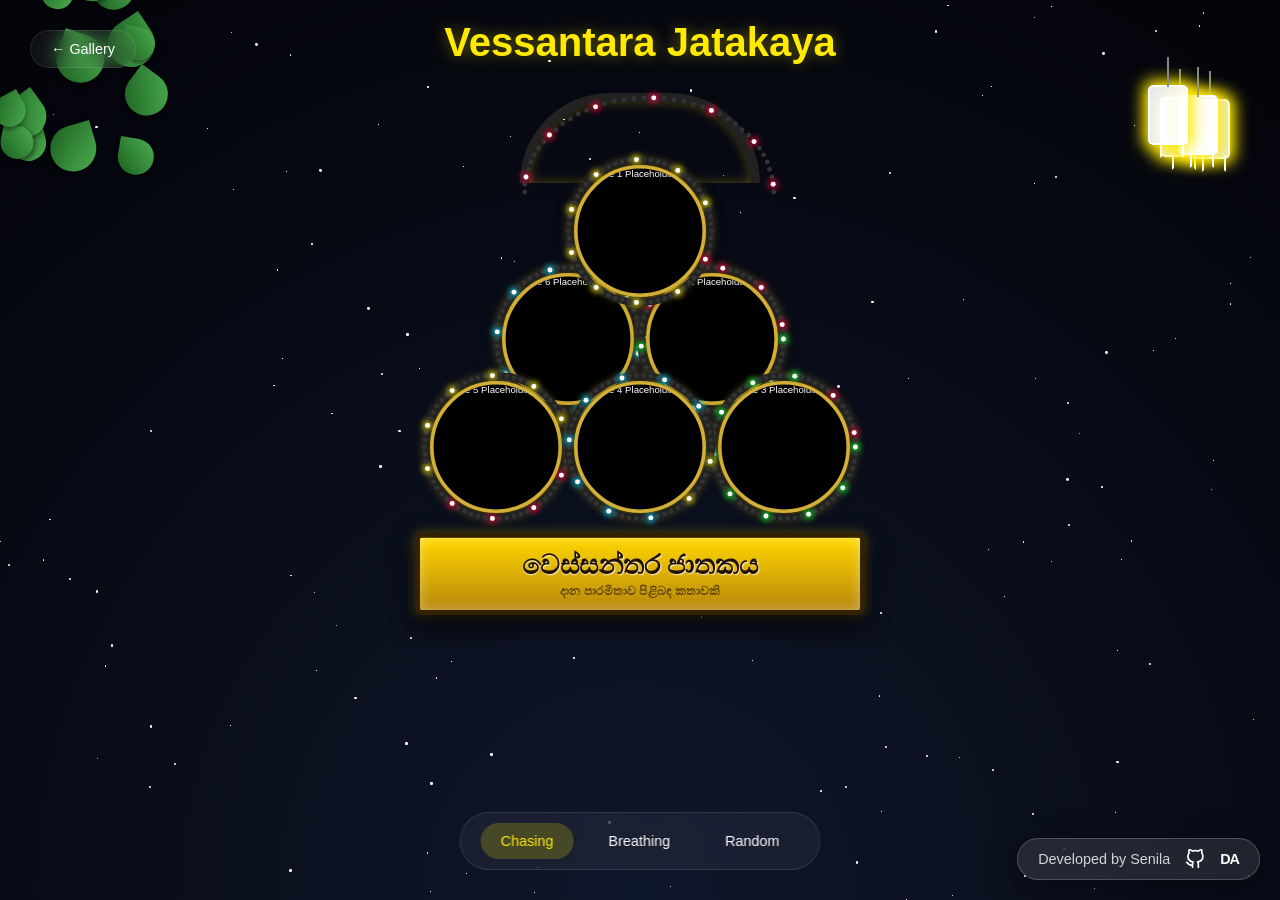
==== story1.html @ f611c3cc "Add files via upload" ====
<!DOCTYPE html>
<html lang="en">
<head>
    <meta charset="UTF-8">
    <meta name="viewport" content="width=device-width, initial-scale=1.0">
    <title>Vessantara Jatakaya - Thorana</title>
    <link rel="preconnect" href="https://fonts.googleapis.com">
    <link rel="preconnect" href="https://fonts.gstatic.com" crossorigin>
    <link href="https://fonts.googleapis.com/css2?family=Inter:wght@300;400;600&family=Playfair+Display:ital,wght@0,600;1,600&display=swap" rel="stylesheet">
    <link rel="stylesheet" href="style.css">
</head>
<body>
    <div id="night-sky"></div>
    <div class="corner-left" id="bo-leaves-container"></div>
    <div class="corner-right" id="lanterns-container"></div>
    <a href="index.html" class="back-button">← Gallery</a>

    <main class="thorana-page">
        <h1 class="thorana-title">Vessantara Jatakaya</h1>
        
        <div class="thorana-wrapper" id="thorana">
            <div class="t-crest"><div class="t-led-ring crest-ring"></div></div>
            <div class="t-circle t-c1" data-scene="scene1"><div class="t-led-ring"></div><div class="t-inner-content"><img src="img/wes/1.webp" alt="Scene 1 Placeholder"></div></div>
            <div class="t-circle t-c6" data-scene="scene6"><div class="t-led-ring"></div><div class="t-inner-content"><img src="img/wes/2.webp" alt="Scene 6 Placeholder"></div></div>
            <div class="t-circle t-c2" data-scene="scene2"><div class="t-led-ring"></div><div class="t-inner-content"><img src="img/wes/3.webp" alt="Scene 2 Placeholder"></div></div>
            <div class="t-circle t-c5" data-scene="scene5"><div class="t-led-ring"></div><div class="t-inner-content"><img src="img/wes/4.webp" alt="Scene 5 Placeholder"></div></div>
            <div class="t-circle t-c4" data-scene="scene4"><div class="t-led-ring"></div><div class="t-inner-content"><img src="img/wes/5.webp" alt="Scene 4 Placeholder"></div></div>
            <div class="t-circle t-c3" data-scene="scene3"><div class="t-led-ring"></div><div class="t-inner-content"><img src="img/wes/6.webp" alt="Scene 3 Placeholder"></div></div>
            <div class="thorana-base">
                <div class="base-title">වෙස්සන්තර ජාතකය</div>
                <div class="base-summary">දාන පාරමිතාව පිළිබඳ කතාවකි</div>
            </div>
        </div>
    </main>

    <!-- Glass Modal for Scene Details -->
    <div id="glass-modal" class="glass-modal">
        <div class="glass-modal-content">
            <span class="glass-close">&times;</span>
            <h2 id="modal-title">Scene Details</h2>
            <div id="modal-text"></div>
        </div>
    </div>

    <div class="glass-controls">
        <button id="btn-chasing" class="glass-btn active">Chasing</button>
        <button id="btn-breathing" class="glass-btn">Breathing</button>
        <button id="btn-random" class="glass-btn">Random</button>
    </div>

    <!-- Pass story data to JS -->
    <script>
        const storyData = {
            center: { title: "Gautama Buddha", desc: "The central figure of enlightenment." },
            scene1: { title: "The Royal Birth", desc: "Prince Vessantara is born to the King of Sanjaya, known for his boundless generosity even from childhood." },
            scene2: { title: "Giving the White Elephant", desc: "A severe drought hits the neighboring kingdom. They ask for the magical rain-bringing white elephant. Vessantara gives it away freely." },
            scene3: { title: "Banishment", desc: "The citizens are furious about giving away the royal elephant and demand the King banish Vessantara to the forest." },
            scene4: { title: "Giving away the Chariot", desc: "On his way to the forest, Vessantara gives away his horses and royal chariot to passing Brahmins." },
            scene5: { title: "Giving the Children", desc: "A wicked Brahmin named Jujaka asks for Vessantara's children to be his servants. Vessantara, perfecting his generosity, gives them away." },
            scene6: { title: "The Ultimate Sacrifice", desc: "Sakka (king of gods) disguises himself and asks for Vessantara's wife. Vessantara agrees, proving his detachment. Sakka reveals himself, restores everything, and the family is reunited." }
        };
    </script>
    <script src="script.js"></script>
</body>
</html>
---- style.css ----
:root {
    --bg-color: #030308;
    --glass-bg: rgba(255, 255, 255, 0.05);
    --glass-border: rgba(255, 255, 255, 0.1);
    --glass-shadow: 0 8px 32px 0 rgba(0, 0, 0, 0.37);
    --font-main: 'Trebuchet MS', sans-serif;
    --font-heading: 'Trebuchet MS', sans-serif;
    --font-sinhala: 'Abhaya Libre', serif;
    
    /* Neon Colors */
    --led-red: #ff003c;
    --led-yellow: #ffea00;
    --led-blue: #00d0ff;
    --led-green: #00ff2a;
}

* {
    margin: 0;
    padding: 0;
    box-sizing: border-box;
}

body {
    background-color: var(--bg-color);
    color: #fff;
    font-family: 'Trebuchet MS', sans-serif;
    overflow-x: hidden;
    min-height: 100vh;
}

/* Background Stars */
#night-sky {
    position: fixed;
    top: 0;
    left: 0;
    width: 100vw;
    height: 100vh;
    z-index: -1;
    background: radial-gradient(circle at bottom, #0f172a 0%, #030308 100%);
}
.star {
    position: absolute;
    background: #fff;
    border-radius: 50%;
    animation: twinkle linear infinite;
}
@keyframes twinkle {
    0%, 100% { opacity: 0.2; transform: scale(0.8); }
    50% { opacity: 1; transform: scale(1.2); box-shadow: 0 0 8px #fff; }
}

/* ========================================= */
/* GALLERY (INDEX.HTML) - APPLE GLASS UI     */
/* ========================================= */

.gallery-container {
    max-width: 1200px;
    margin: 0 auto;
    padding: 60px 20px;
    display: flex;
    flex-direction: column;
    align-items: center;
}

.glass-header {
    background: var(--glass-bg);
    backdrop-filter: blur(20px);
    -webkit-backdrop-filter: blur(20px);
    border: 1px solid var(--glass-border);
    border-radius: 24px;
    padding: 40px;
    text-align: center;
    margin-bottom: 60px;
    width: 100%;
    max-width: 800px;
    box-shadow: var(--glass-shadow);
}
.glass-header h1 {
    font-family: var(--font-heading);
    font-size: 3rem;
    margin-bottom: 10px;
    background: linear-gradient(90deg, #ffea00, #ff003c);
    -webkit-background-clip: text;
    -webkit-text-fill-color: transparent;
}
.glass-header p {
    font-size: 1.2rem;
    color: #ccc;
    font-weight: 300;
}

.glass-grid {
    display: grid;
    grid-template-columns: repeat(auto-fit, minmax(300px, 1fr));
    gap: 30px;
    width: 100%;
}

.glass-card {
    text-decoration: none;
    color: #fff;
    background: var(--glass-bg);
    backdrop-filter: blur(15px);
    -webkit-backdrop-filter: blur(15px);
    border: 1px solid var(--glass-border);
    border-radius: 24px;
    padding: 25px;
    display: flex;
    flex-direction: column;
    align-items: center;
    text-align: center;
    transition: all 0.4s cubic-bezier(0.175, 0.885, 0.32, 1.275);
    box-shadow: var(--glass-shadow);
}
.glass-card:hover {
    transform: translateY(-10px) scale(1.02);
    background: rgba(255, 255, 255, 0.1);
    border-color: rgba(255, 234, 0, 0.5);
    box-shadow: 0 15px 40px rgba(0,0,0,0.5), 0 0 20px rgba(255, 234, 0, 0.1) inset;
}

.card-image-placeholder {
    width: 100%;
    aspect-ratio: 16/9;
    background: rgba(0, 0, 0, 0.3);
    border-radius: 12px;
    margin-bottom: 20px;
    border: 1px dashed rgba(255,255,255,0.2);
    display: flex;
    justify-content: center;
    align-items: center;
    overflow: hidden;
}
.placeholder-img {
    width: 100%;
    height: 100%;
    object-fit: cover;
    opacity: 0.7;
}

.glass-card h2 {
    font-family: var(--font-heading);
    font-size: 1.5rem;
    margin-bottom: 8px;
    color: #ffea00;
}
.glass-card p {
    font-size: 0.9rem;
    color: #aaa;
}

.base-summary {
    font-size: 1.1rem;
    color: #4a3600;
}

/* Glassmorphism Footer */
.glass-footer {
    position: fixed;
    bottom: 20px;
    right: 20px;
    background: rgba(255, 255, 255, 0.1);
    backdrop-filter: blur(10px);
    -webkit-backdrop-filter: blur(10px);
    border: 1px solid rgba(255, 255, 255, 0.2);
    border-radius: 50px;
    padding: 10px 20px;
    display: flex;
    gap: 15px;
    align-items: center;
    z-index: 100;
    box-shadow: 0 8px 32px 0 rgba(0, 0, 0, 0.37);
}
.glass-footer span {
    color: #fff;
    font-family: var(--font-main);
    font-size: 0.9rem;
    opacity: 0.8;
}
.glass-footer a {
    color: #fff;
    text-decoration: none;
    font-size: 1.2rem;
    transition: transform 0.3s ease, color 0.3s ease;
    display: flex;
    align-items: center;
    justify-content: center;
}
.glass-footer a:hover {
    transform: scale(1.1);
    color: var(--primary-glow);
}

/* ========================================= */
/* THORANA PAGE (STORY PAGES)                */
/* ========================================= */

.thorana-page {
    display: flex;
    flex-direction: column;
    align-items: center;
    padding-top: 20px;
    height: 100vh;
    overflow: hidden;
}

.back-button {
    position: fixed;
    top: 30px;
    left: 30px;
    z-index: 100;
    text-decoration: none;
    color: #fff;
    background: var(--glass-bg);
    backdrop-filter: blur(10px);
    border: 1px solid var(--glass-border);
    padding: 10px 20px;
    border-radius: 20px;
    font-size: 0.9rem;
    transition: all 0.3s ease;
}
.back-button:hover {
    background: rgba(255,255,255,0.15);
}

.thorana-title {
    font-family: var(--font-heading);
    font-size: 2.5rem;
    color: #ffea00;
    margin-bottom: 20px;
    text-shadow: 0 0 15px rgba(255, 234, 0, 0.4);
    z-index: 10;
}

/* Thorana Layout (Circular Interlocking) */
.thorana-wrapper {
    position: relative;
    width: 800px;
    height: 800px;
    transform-origin: top center;
    /* Scale down to prevent overlap with bottom controls */
    transform: scale(0.6);
    margin-top: 20px;
    margin-bottom: -100px; /* Compensate for scaled empty space */
}

.t-circle {
    position: absolute;
    border-radius: 50%;
    display: flex;
    justify-content: center;
    align-items: center;
    box-shadow: 0 0 30px rgba(0,0,0,0.8), 0 0 15px rgba(255, 215, 0, 0.4);
    background: #111;
    cursor: pointer;
    transition: transform 0.3s ease, z-index 0s;
}
.t-circle:hover {
    transform: scale(1.05);
    z-index: 50 !important;
}

/* Outer LED Border Container */
.t-led-ring {
    position: absolute;
    inset: -15px; /* Spacing for bulbs */
    border-radius: 50%;
    border: 12px solid #222; /* Physical frame */
    box-sizing: border-box;
    box-shadow: 0 0 10px rgba(255,215,0,0.2) inset, 0 0 10px rgba(255,215,0,0.2);
}

.t-inner-content {
    position: relative;
    width: 100%;
    height: 100%;
    border-radius: 50%;
    overflow: hidden;
    border: 6px solid #d4af37; /* Gold border */
    background: #000;
}

.t-inner-content img {
    width: 100%;
    height: 100%;
    object-fit: cover;
}
/* If no image, show placeholder text */
.t-inner-content::after {
    content: "Add Image";
    position: absolute;
    inset: 0;
    display: flex;
    justify-content: center;
    align-items: center;
    color: rgba(255,255,255,0.2);
    font-family: var(--font-main);
    font-size: 1.2rem;
    z-index: -1;
}

/* Specific Positions based on the reference picture (Pyramid Layout) */
/* Top Row */
.t-c1 { width: 220px; height: 220px; top: 100px; left: 290px; z-index: 5; } 
/* Middle Row */
.t-c6 { width: 220px; height: 220px; top: 280px; left: 170px; z-index: 4; } 
.t-c2 { width: 220px; height: 220px; top: 280px; left: 410px; z-index: 4; } 
/* Bottom Row */
.t-c5 { width: 220px; height: 220px; top: 460px; left: 50px; z-index: 6; } 
.t-c4 { width: 220px; height: 220px; top: 460px; left: 290px; z-index: 7; } 
.t-c3 { width: 220px; height: 220px; top: 460px; left: 530px; z-index: 6; }

/* Rectangular Base */
.thorana-base {
    position: absolute;
    bottom: -50px;
    left: 50%;
    transform: translateX(-50%);
    width: 750px;
    background: linear-gradient(180deg, #ffd700, #b8860b);
    border: 8px solid #332200;
    border-radius: 12px;
    padding: 20px 40px;
    text-align: center;
    box-shadow: 0 15px 40px rgba(0,0,0,0.9), inset 0 0 20px rgba(255,255,255,0.4), 0 0 20px rgba(255, 215, 0, 0.4);
    z-index: 20;
    color: #221100;
    display: flex;
    flex-direction: column;
    align-items: center;
}

.base-title {
    font-family: var(--font-sinhala);
    font-size: 2.8rem;
    font-weight: bold;
    margin-bottom: 5px;
    text-shadow: 1px 1px 2px rgba(255,255,255,0.8);
}

.base-summary {
    font-family: var(--font-sinhala);
    font-size: 1.3rem;
    font-weight: 600;
    opacity: 0.85;
}

/* Top Crest/Crown */
.t-crest {
    position: absolute;
    top: -20px;
    left: 200px;
    width: 400px;
    height: 150px;
    background: transparent;
    border-radius: 200px 200px 0 0;
    border: 15px solid #222;
    border-bottom: none;
    z-index: 2;
    box-shadow: 0 0 20px rgba(255, 215, 0, 0.3) inset;
}

.crest-ring {
    border: none !important;
    box-shadow: none !important;
    inset: 0 !important;
}

/* Corner Elements */
.corner-left, .corner-right {
    position: fixed;
    top: 0;
    z-index: 30;
    pointer-events: none; /* Let children handle pointer events */
}

.corner-left {
    left: 0;
    width: 250px;
    height: 300px;
}

.corner-right {
    right: 0;
    width: 200px;
    height: 300px;
}

/* Bo Tree Leaves */
.bo-leaf {
    position: absolute;
    background: linear-gradient(45deg, #1b5e20, #4caf50);
    border-radius: 0 50% 50% 50%;
    transform: rotate(45deg);
    box-shadow: 2px 2px 5px rgba(0,0,0,0.5);
    pointer-events: auto;
    transition: transform 0.5s cubic-bezier(0.175, 0.885, 0.32, 1.275);
    transform-origin: top left;
}
.bo-leaf:hover {
    /* Base hover effect, JS handles mousemove proximity */
}

/* Vesak Lanterns */
.lantern {
    position: absolute;
    width: 40px;
    height: 60px;
    background: rgba(255, 255, 255, 0.9);
    border: 2px solid #fff;
    border-radius: 5px;
    box-shadow: 0 0 15px 5px var(--led-yellow);
    pointer-events: auto;
    transform-origin: top center;
    /* JS Physics handles the transform now */
}
.lantern::before {
    content: '';
    position: absolute;
    top: -30px;
    left: 50%;
    width: 2px;
    height: 30px;
    background: #888;
    transform: translateX(-50%);
}
.lantern::after {
    content: '';
    position: absolute;
    bottom: -15px;
    left: 10px;
    width: 20px;
    height: 15px;
    border-left: 2px solid #fff;
    border-right: 2px solid #fff;
    border-bottom: 2px solid transparent;
}

/* LED Bulbs */
.bulb {
    position: absolute;
    width: 8px;
    height: 8px;
    border-radius: 50%;
    background: #333; /* off state */
    top: 50%; left: 50%;
    margin: -4px 0 0 -4px;
}

.bulb.red { background: #fff; box-shadow: 0 0 10px 3px var(--led-red), inset 0 0 3px #fff; }
.bulb.yellow { background: #fff; box-shadow: 0 0 10px 3px var(--led-yellow), inset 0 0 3px #fff; }
.bulb.blue { background: #fff; box-shadow: 0 0 10px 3px var(--led-blue), inset 0 0 3px #fff; }
.bulb.green { background: #fff; box-shadow: 0 0 10px 3px var(--led-green), inset 0 0 3px #fff; }


/* ========================================= */
/* GLASSMODAL                                */
/* ========================================= */
.glass-modal {
    display: none;
    position: fixed;
    z-index: 1000;
    inset: 0;
    background: rgba(0, 0, 0, 0.6);
    backdrop-filter: blur(8px);
    -webkit-backdrop-filter: blur(8px);
    justify-content: center;
    align-items: center;
    opacity: 0;
    transition: opacity 0.4s ease;
}

.glass-modal.show {
    display: flex;
    opacity: 1;
}

.glass-modal-content {
    background: var(--glass-bg);
    backdrop-filter: blur(25px);
    -webkit-backdrop-filter: blur(25px);
    border: 1px solid var(--glass-border);
    border-radius: 30px;
    padding: 50px;
    width: 90%;
    max-width: 700px;
    box-shadow: var(--glass-shadow);
    position: relative;
    transform: translateY(30px) scale(0.95);
    transition: all 0.4s cubic-bezier(0.175, 0.885, 0.32, 1.275);
}

.glass-modal.show .glass-modal-content {
    transform: translateY(0) scale(1);
}

.glass-close {
    position: absolute;
    top: 20px;
    right: 30px;
    font-size: 2rem;
    color: rgba(255,255,255,0.5);
    cursor: pointer;
    transition: color 0.2s;
}
.glass-close:hover {
    color: #fff;
}

#modal-title {
    font-family: var(--font-heading);
    color: #ffea00;
    font-size: 2.5rem;
    margin-bottom: 15px;
    border-bottom: 1px solid var(--glass-border);
    padding-bottom: 15px;
}

#modal-text {
    font-size: 1.1rem;
    line-height: 1.7;
    color: #eaeaea;
    font-weight: 300;
}

/* Controls */
.glass-controls {
    position: fixed;
    bottom: 30px;
    left: 50%;
    transform: translateX(-50%);
    display: flex;
    gap: 15px;
    z-index: 100;
    background: var(--glass-bg);
    backdrop-filter: blur(15px);
    border: 1px solid var(--glass-border);
    padding: 10px 20px;
    border-radius: 30px;
}

.glass-btn {
    background: transparent;
    color: #fff;
    border: none;
    font-family: var(--font-main);
    font-size: 0.9rem;
    padding: 10px 20px;
    border-radius: 20px;
    cursor: pointer;
    transition: all 0.3s;
}
.glass-btn:hover {
    background: rgba(255,255,255,0.1);
}
.glass-btn.active {
    background: rgba(255, 234, 0, 0.2);
    color: #ffea00;
}
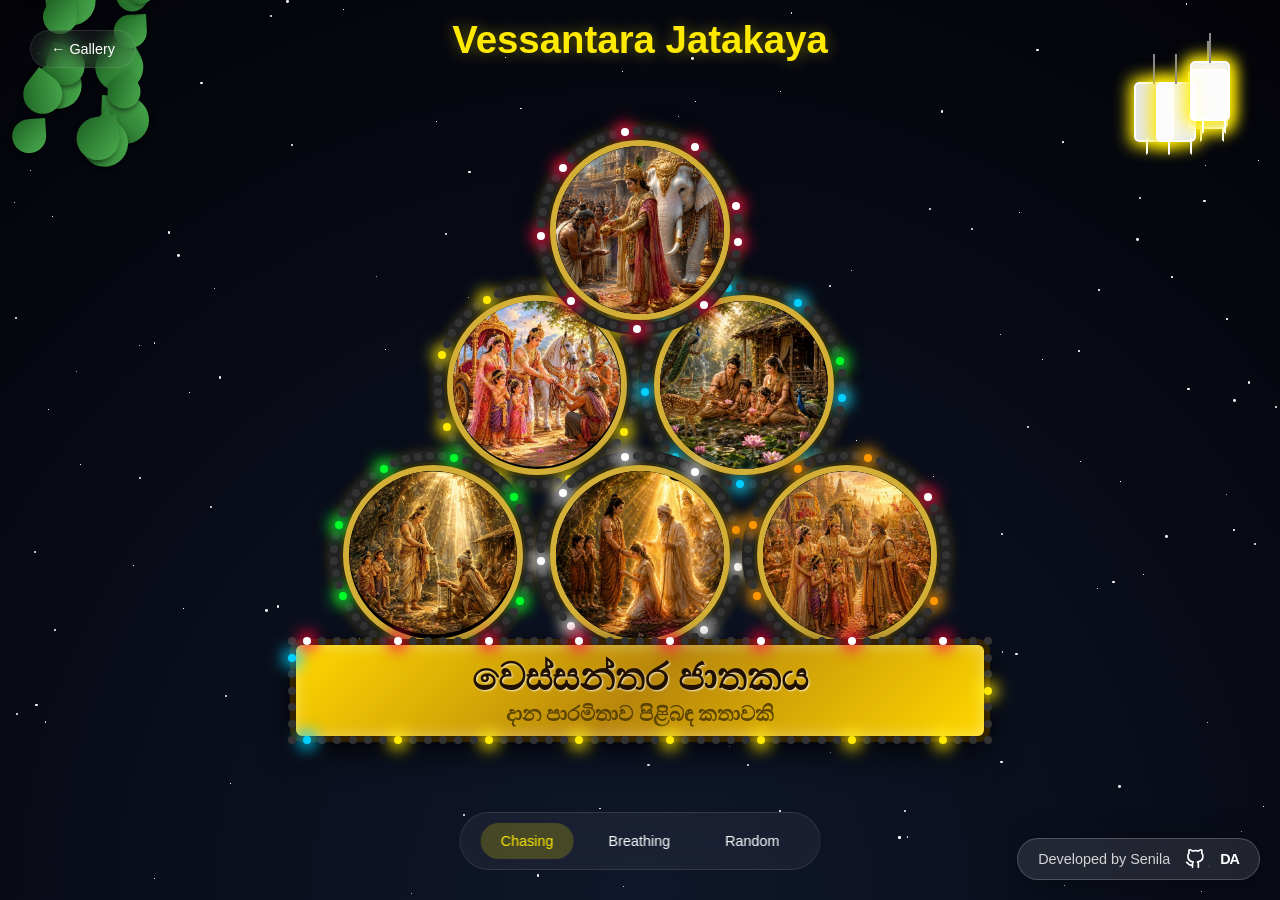
==== commit 3c5a8d60: "Add files via upload" ====
--- a/story1.html
+++ b/story1.html
@@ -19,14 +19,27 @@
         <h1 class="thorana-title">Vessantara Jatakaya</h1>
         
         <div class="thorana-wrapper" id="thorana">
-            <div class="t-crest"><div class="t-led-ring crest-ring"></div></div>
-            <div class="t-circle t-c1" data-scene="scene1"><div class="t-led-ring"></div><div class="t-inner-content"><img src="img/wes/1.webp" alt="Scene 1 Placeholder"></div></div>
-            <div class="t-circle t-c6" data-scene="scene6"><div class="t-led-ring"></div><div class="t-inner-content"><img src="img/wes/2.webp" alt="Scene 6 Placeholder"></div></div>
-            <div class="t-circle t-c2" data-scene="scene2"><div class="t-led-ring"></div><div class="t-inner-content"><img src="img/wes/3.webp" alt="Scene 2 Placeholder"></div></div>
-            <div class="t-circle t-c5" data-scene="scene5"><div class="t-led-ring"></div><div class="t-inner-content"><img src="img/wes/4.webp" alt="Scene 5 Placeholder"></div></div>
-            <div class="t-circle t-c4" data-scene="scene4"><div class="t-led-ring"></div><div class="t-inner-content"><img src="img/wes/5.webp" alt="Scene 4 Placeholder"></div></div>
-            <div class="t-circle t-c3" data-scene="scene3"><div class="t-led-ring"></div><div class="t-inner-content"><img src="img/wes/6.webp" alt="Scene 3 Placeholder"></div></div>
+            <!-- Buddha row (top) -->
+            <div class="thorana-buddha-row">
+                <div class="t-circle t-c1" data-scene="scene1">
+                    <div class="t-led-ring"></div>
+                    <div class="t-inner-content"><img src="img/wes/1.webp" alt="Scene 1"></div>
+                </div>
+            </div>
+            <!-- Middle row -->
+            <div class="thorana-row">
+                <div class="t-circle t-c6" data-scene="scene6"><div class="t-led-ring"></div><div class="t-inner-content"><img src="img/wes/2.webp" alt="Scene 6"></div></div>
+                <div class="t-circle t-c2" data-scene="scene2"><div class="t-led-ring"></div><div class="t-inner-content"><img src="img/wes/3.webp" alt="Scene 2"></div></div>
+            </div>
+            <!-- Bottom row -->
+            <div class="thorana-row">
+                <div class="t-circle t-c5" data-scene="scene5"><div class="t-led-ring"></div><div class="t-inner-content"><img src="img/wes/4.webp" alt="Scene 5"></div></div>
+                <div class="t-circle t-c4" data-scene="scene4"><div class="t-led-ring"></div><div class="t-inner-content"><img src="img/wes/5.webp" alt="Scene 4"></div></div>
+                <div class="t-circle t-c3" data-scene="scene3"><div class="t-led-ring"></div><div class="t-inner-content"><img src="img/wes/6.webp" alt="Scene 3"></div></div>
+            </div>
+            <!-- Base -->
             <div class="thorana-base">
+                <div class="t-led-ring base-ring"></div>
                 <div class="base-title">වෙස්සන්තර ජාතකය</div>
                 <div class="base-summary">දාන පාරමිතාව පිළිබඳ කතාවකි</div>
             </div>
--- a/style.css
+++ b/style.css
@@ -199,9 +199,11 @@
     display: flex;
     flex-direction: column;
     align-items: center;
-    padding-top: 20px;
+    padding: 8px 10px 80px 10px; /* bottom padding = height of controls bar */
     height: 100vh;
     overflow: hidden;
+    gap: 0;
+    box-sizing: border-box;
 }
 
 .back-button {
@@ -225,27 +227,38 @@
 
 .thorana-title {
     font-family: var(--font-heading);
-    font-size: 2.5rem;
+    font-size: clamp(1.2rem, 3vw, 2.5rem);
     color: #ffea00;
-    margin-bottom: 20px;
     text-shadow: 0 0 15px rgba(255, 234, 0, 0.4);
     z-index: 10;
-}
-
-/* Thorana Layout (Circular Interlocking) */
+    text-align: center;
+    padding: 10px 0 0 0;
+    flex-shrink: 0;
+}
+
+/* Thorana Layout — fully responsive */
+:root {
+    --circle-size: min(26vw, 180px);
+    --gap: calc(var(--circle-size) * 0.15);
+}
+
 .thorana-wrapper {
     position: relative;
-    width: 800px;
-    height: 800px;
-    transform-origin: top center;
-    /* Scale down to prevent overlap with bottom controls */
-    transform: scale(0.6);
-    margin-top: 20px;
-    margin-bottom: -100px; /* Compensate for scaled empty space */
+    flex: 1;
+    width: 100%;
+    display: flex;
+    flex-direction: column;
+    align-items: center;
+    justify-content: center;
+    gap: 0;
+    padding: 0 10px;
+    overflow: visible;
 }
 
 .t-circle {
-    position: absolute;
+    position: relative;
+    width: var(--circle-size);
+    height: var(--circle-size);
     border-radius: 50%;
     display: flex;
     justify-content: center;
@@ -253,19 +266,83 @@
     box-shadow: 0 0 30px rgba(0,0,0,0.8), 0 0 15px rgba(255, 215, 0, 0.4);
     background: #111;
     cursor: pointer;
-    transition: transform 0.3s ease, z-index 0s;
+    transition: transform 0.3s ease;
+    flex-shrink: 0;
 }
 .t-circle:hover {
-    transform: scale(1.05);
-    z-index: 50 !important;
-}
-
-/* Outer LED Border Container */
+    transform: scale(1.08);
+    z-index: 50;
+}
+
+/* Thorana rows as flexbox */
+.thorana-buddha-row {
+    display: flex;
+    justify-content: center;
+    align-items: flex-end;
+    gap: var(--gap);
+    margin-bottom: calc(var(--gap) * -0.5);
+    position: relative;
+    z-index: 5;
+}
+
+.thorana-row {
+    display: flex;
+    justify-content: center;
+    align-items: center;
+    gap: var(--gap);
+    position: relative;
+    z-index: 4;
+    margin-top: calc(var(--gap) * -0.4);
+}
+
+/* Rectangular Base */
+.thorana-base {
+    width: min(95%, 700px);
+    background: linear-gradient(135deg, #ffd700, #b8860b, #ffd700);
+    border: 6px solid #332200;
+    border-radius: 12px;
+    padding: 10px 24px;
+    text-align: center;
+    box-shadow: 0 10px 30px rgba(0,0,0,0.8), inset 0 0 15px rgba(255,255,255,0.4);
+    z-index: 10;
+    color: #221100;
+    display: flex;
+    flex-direction: column;
+    align-items: center;
+    position: relative;
+    flex-shrink: 0;
+    margin-top: calc(var(--gap) * -0.2);
+}
+
+.base-ring {
+    border: none !important;
+    box-shadow: none !important;
+    inset: -4px !important;
+    border-radius: 12px !important;
+    z-index: 10;
+}
+
+.base-title {
+    font-family: var(--font-sinhala);
+    font-size: clamp(1.4rem, 3vw, 2.8rem);
+    font-weight: bold;
+    margin-bottom: 2px;
+    text-shadow: 1px 1px 2px rgba(255,255,255,0.8);
+}
+
+.base-summary {
+    font-family: var(--font-sinhala);
+    font-size: clamp(0.8rem, 1.8vw, 1.3rem);
+    font-weight: 600;
+    opacity: 0.85;
+}
+
+/* Outer LED Border Container — on circles */
 .t-led-ring {
     position: absolute;
-    inset: -15px; /* Spacing for bulbs */
+    inset: -15px;
     border-radius: 50%;
-    border: 12px solid #222; /* Physical frame */
+    border: 12px solid #222;
     box-sizing: border-box;
     box-shadow: 0 0 10px rgba(255,215,0,0.2) inset, 0 0 10px rgba(255,215,0,0.2);
 }
@@ -276,7 +353,7 @@
     height: 100%;
     border-radius: 50%;
     overflow: hidden;
-    border: 6px solid #d4af37; /* Gold border */
+    border: 6px solid #d4af37;
     background: #000;
 }
 
@@ -285,7 +362,6 @@
     height: 100%;
     object-fit: cover;
 }
-/* If no image, show placeholder text */
 .t-inner-content::after {
     content: "Add Image";
     position: absolute;
@@ -299,65 +375,45 @@
     z-index: -1;
 }
 
-/* Specific Positions based on the reference picture (Pyramid Layout) */
-/* Top Row */
-.t-c1 { width: 220px; height: 220px; top: 100px; left: 290px; z-index: 5; } 
-/* Middle Row */
-.t-c6 { width: 220px; height: 220px; top: 280px; left: 170px; z-index: 4; } 
-.t-c2 { width: 220px; height: 220px; top: 280px; left: 410px; z-index: 4; } 
-/* Bottom Row */
-.t-c5 { width: 220px; height: 220px; top: 460px; left: 50px; z-index: 6; } 
-.t-c4 { width: 220px; height: 220px; top: 460px; left: 290px; z-index: 7; } 
-.t-c3 { width: 220px; height: 220px; top: 460px; left: 530px; z-index: 6; }
-
-/* Rectangular Base */
-.thorana-base {
-    position: absolute;
-    bottom: -50px;
+/* Top Crest/Crown */
+.t-crest {
+    position: absolute;
+    top: -72%;
     left: 50%;
     transform: translateX(-50%);
-    width: 750px;
-    background: linear-gradient(180deg, #ffd700, #b8860b);
-    border: 8px solid #332200;
-    border-radius: 12px;
-    padding: 20px 40px;
-    text-align: center;
-    box-shadow: 0 15px 40px rgba(0,0,0,0.9), inset 0 0 20px rgba(255,255,255,0.4), 0 0 20px rgba(255, 215, 0, 0.4);
-    z-index: 20;
-    color: #221100;
-    display: flex;
-    flex-direction: column;
-    align-items: center;
-}
-
-.base-title {
-    font-family: var(--font-sinhala);
-    font-size: 2.8rem;
-    font-weight: bold;
-    margin-bottom: 5px;
-    text-shadow: 1px 1px 2px rgba(255,255,255,0.8);
-}
-
-.base-summary {
-    font-family: var(--font-sinhala);
-    font-size: 1.3rem;
-    font-weight: 600;
-    opacity: 0.85;
-}
-
-/* Top Crest/Crown */
-.t-crest {
-    position: absolute;
-    top: -20px;
-    left: 200px;
-    width: 400px;
-    height: 150px;
+    width: 72%;
+    height: 50%;
     background: transparent;
-    border-radius: 200px 200px 0 0;
-    border: 15px solid #222;
+    border-radius: 100% 100% 0 0;
+    border: 12px solid #222;
     border-bottom: none;
     z-index: 2;
     box-shadow: 0 0 20px rgba(255, 215, 0, 0.3) inset;
+    pointer-events: none;
+}
+
+.t-buddha {
+    position: absolute;
+    top: -100%;
+    left: 50%;
+    transform: translateX(-50%);
+    width: 90%;
+    height: 90%;
+    z-index: 10;
+    display: flex;
+    justify-content: center;
+    align-items: center;
+    border-radius: 50%;
+    box-shadow: 0 0 50px rgba(255, 215, 0, 0.8), inset 0 0 20px rgba(255, 255, 255, 0.5);
+    background: rgba(0, 0, 0, 0.6);
+    pointer-events: none;
+}
+
+.t-buddha img {
+    width: 100%;
+    height: 100%;
+    object-fit: contain;
+    filter: drop-shadow(0 0 10px rgba(255,255,255,0.8));
 }
 
 .crest-ring {
@@ -447,10 +503,13 @@
     margin: -4px 0 0 -4px;
 }
 
-.bulb.red { background: #fff; box-shadow: 0 0 10px 3px var(--led-red), inset 0 0 3px #fff; }
-.bulb.yellow { background: #fff; box-shadow: 0 0 10px 3px var(--led-yellow), inset 0 0 3px #fff; }
-.bulb.blue { background: #fff; box-shadow: 0 0 10px 3px var(--led-blue), inset 0 0 3px #fff; }
-.bulb.green { background: #fff; box-shadow: 0 0 10px 3px var(--led-green), inset 0 0 3px #fff; }
+.bulb.red { background: #fff; box-shadow: 0 0 15px 5px var(--led-red); }
+.bulb.yellow { background: var(--led-yellow); box-shadow: 0 0 15px 5px var(--led-yellow); }
+.bulb.blue { background: var(--led-blue); box-shadow: 0 0 15px 5px var(--led-blue); }
+.bulb.green { background: var(--led-green); box-shadow: 0 0 15px 5px var(--led-green); }
+.bulb.white { background: #fff; box-shadow: 0 0 15px 5px #fff; }
+.bulb.orange { background: #ff9800; box-shadow: 0 0 15px 5px #ff9800; }
+.bulb.pink { background: #ff4081; box-shadow: 0 0 15px 5px #ff4081; }
 
 
 /* ========================================= */
@@ -557,3 +616,55 @@
     background: rgba(255, 234, 0, 0.2);
     color: #ffea00;
 }
+
+/* ========================================= */
+/* MOBILE RESPONSIVE                         */
+/* ========================================= */
+@media (max-width: 600px) {
+    /* Scale down corner leaves */
+    .corner-left {
+        width: 100px;
+        height: 150px;
+        transform: scale(0.65);
+        transform-origin: top left;
+    }
+    .corner-right {
+        width: 100px;
+        height: 150px;
+        transform: scale(0.65);
+        transform-origin: top right;
+    }
+
+    /* Smaller lanterns */
+    .lantern {
+        width: 24px !important;
+        height: 38px !important;
+    }
+
+    /* Glass controls — shrink font and padding */
+    .glass-controls {
+        padding: 6px 10px;
+        gap: 6px;
+        bottom: 14px;
+    }
+    .glass-btn {
+        font-size: 0.75rem;
+        padding: 7px 12px;
+    }
+
+    /* Glass footer — move to top right so it doesn't clash with bottom controls */
+    .glass-footer {
+        top: 10px;
+        bottom: auto;
+        right: 8px;
+        padding: 6px 10px;
+        gap: 8px;
+        border-radius: 30px;
+    }
+    .glass-footer span {
+        display: none; /* Hide "Developed by Senila" text on small screens */
+    }
+    .glass-footer a {
+        font-size: 1rem;
+    }
+}
